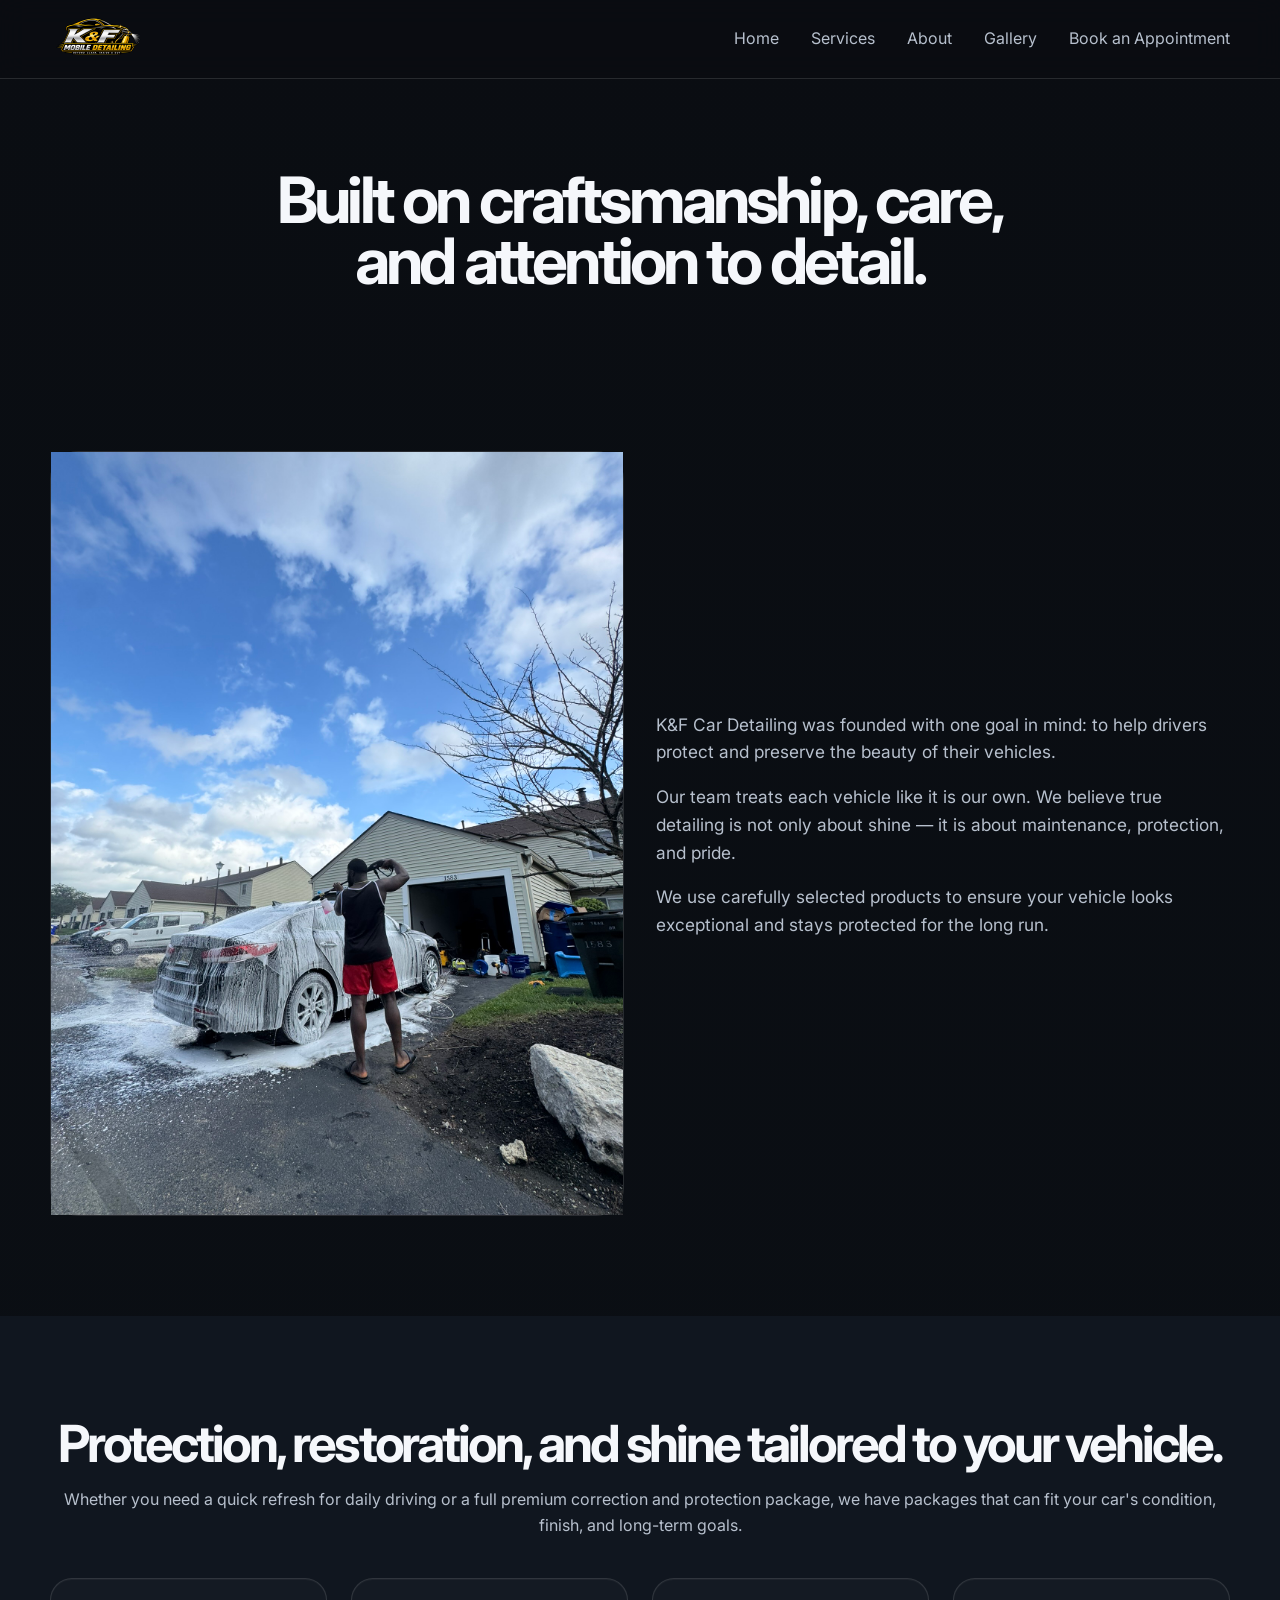
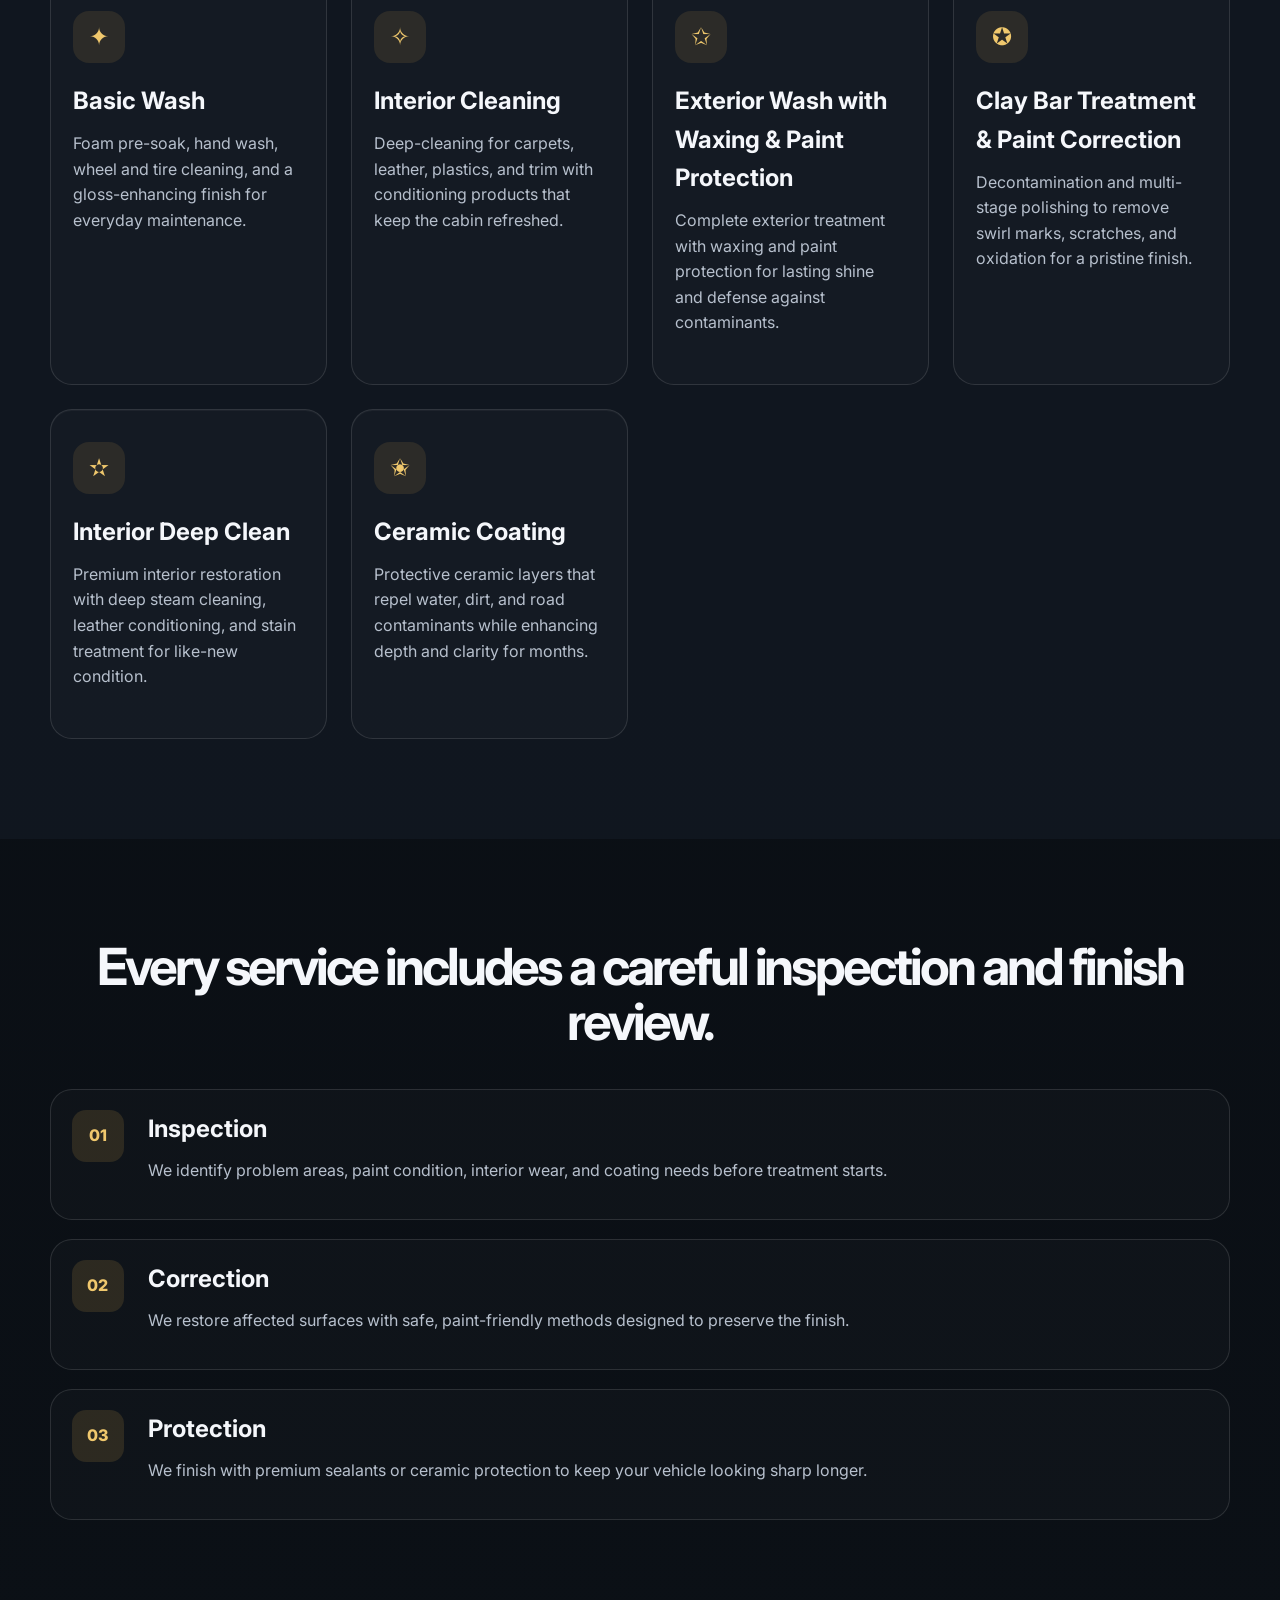
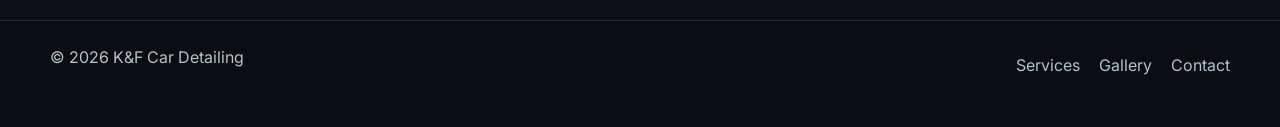
==== about.html @ 4eaa385c "new images" ====
<!DOCTYPE html>
<html lang="en">
  <head>
    <meta charset="UTF-8" />
    <meta name="viewport" content="width=device-width, initial-scale=1.0" />
    <meta name="description" content="Learn more about K&F Car Detailing and our passion for premium vehicle care." />
    <title>About | K&F Car Detailing</title>
    <link rel="preconnect" href="https://fonts.googleapis.com" />
    <link rel="preconnect" href="https://fonts.gstatic.com" crossorigin />
    <link href="https://fonts.googleapis.com/css2?family=Inter:wght@400;500;600;700;800;900&display=swap" rel="stylesheet" />
    <link rel="stylesheet" href="style.css" />
    <link rel="icon" type="image/png" href="images&videos/kflogo.png" />
  </head>
  <body>
    <!--
      ABOUT PAGE: about.html
      -----------------------
      Quick editing guide (for beginners):

      - Header / Brand: update the site name in the header's
        <span class="brand-mark"> and <span class="brand-text"> elements.
      - Navigation links: edit the <nav class="site-nav"> links to change pages.
      - Page hero text: change the eyebrow, <h1>, and any <p> text inside
        the <section class="page-hero"> block.
      - Images: replace the placeholder <div class="placeholder-box"> with
        a real <img src="path/to/file.jpg" alt="...">. Remove the
        placeholder classes if you add an image.
      - Content copy: the main about text is inside the <div class="about-copy">.
      - Footer year: the current year is auto-filled by `script.js`.

      Tips:
      - Class names are the hooks for styling in `style.css`.
      - To change colors, edit the variables at the top of `style.css`.
      - For pricing or contact forms, edit the corresponding pages (index/services/contact).
    -->
    <header class="site-header">
      <div class="container nav-wrap">
        <a href="index.html" class="brand" aria-label="K and F Car Detailing home">
          <img src="images&videos/kflogo.png" alt="K&F Car Detailing logo" />
        </a>

        <button class="nav-toggle" aria-label="Toggle menu" aria-expanded="false">
          <span></span><span></span><span></span>
        </button>

        <nav class="site-nav" aria-label="Main navigation">
          <a href="index.html">Home</a>
          <a href="services.html">Services</a>
          <a href="about.html">About</a>
          <a href="gallery.html">Gallery</a>
          <a href="contact.html">Book an Appointment</a>
        </nav>
      </div>
    </header>

    <main>
      <section class="page-hero">
        <div class="container narrow">
          <h1>Built on craftsmanship, care, and attention to detail.</h1>
        </div>
      </section>

      <section class="section">
        <div class="container about-grid">
          <div>
            <div class="about-image">
              <img src="images&videos/cleaningbackofacar.JPEG" alt="Professional back car cleaning and detailing" />
            </div>
          </div>

          <div class="about-copy">
            <p>
              K&F Car Detailing was founded with one goal in mind: to help drivers protect and preserve the beauty of their vehicles.
            </p>
            <p>
            Our team treats each vehicle like it is our own. We believe true detailing is not only about shine — it is about maintenance, protection, and pride.
            </p>
            <p>
              We use carefully selected products to ensure your vehicle looks exceptional and stays protected for the long run.
            </p>
          </div>
        </div>
      </section>

      <section class="section section-dark">
        <div class="container">
          <div class="section-heading centered">
            <h2>Protection, restoration, and shine tailored to your vehicle.</h2>
            <p class="lead">Whether you need a quick refresh for daily driving or a full premium correction and protection package, we have packages that can fit your car's condition, finish, and long-term goals.</p>
          </div>

          <div class="service-grid">
            <article class="service-card">
              <div class="icon">✦</div>
              <h3>Basic Wash</h3>
              <p>Foam pre-soak, hand wash, wheel and tire cleaning, and a gloss-enhancing finish for everyday maintenance.</p>
            </article>

            <article class="service-card">
              <div class="icon">✧</div>
              <h3>Interior Cleaning</h3>
              <p>Deep-cleaning for carpets, leather, plastics, and trim with conditioning products that keep the cabin refreshed.</p>
            </article>

            <article class="service-card">
              <div class="icon">✩</div>
              <h3>Exterior Wash with Waxing & Paint Protection</h3>
              <p>Complete exterior treatment with waxing and paint protection for lasting shine and defense against contaminants.</p>
            </article>

            <article class="service-card">
              <div class="icon">✪</div>
              <h3>Clay Bar Treatment & Paint Correction</h3>
              <p>Decontamination and multi-stage polishing to remove swirl marks, scratches, and oxidation for a pristine finish.</p>
            </article>

            <article class="service-card">
              <div class="icon">✫</div>
              <h3>Interior Deep Clean</h3>
              <p>Premium interior restoration with deep steam cleaning, leather conditioning, and stain treatment for like-new condition.</p>
            </article>

            <article class="service-card">
              <div class="icon">✬</div>
              <h3>Ceramic Coating</h3>
              <p>Protective ceramic layers that repel water, dirt, and road contaminants while enhancing depth and clarity for months.</p>
            </article>
          </div>
        </div>
      </section>

      <section class="section">
        <div class="container">
          <div class="section-heading centered">
            <h2>Every service includes a careful inspection and finish review.</h2>
          </div>

          <div class="steps">
            <div class="step-item">
              <span>01</span>
              <div>
                <h3>Inspection</h3>
                <p>We identify problem areas, paint condition, interior wear, and coating needs before treatment starts.</p>
              </div>
            </div>

            <div class="step-item">
              <span>02</span>
              <div>
                <h3>Correction</h3>
                <p>We restore affected surfaces with safe, paint-friendly methods designed to preserve the finish.</p>
              </div>
            </div>

            <div class="step-item">
              <span>03</span>
              <div>
                <h3>Protection</h3>
                <p>We finish with premium sealants or ceramic protection to keep your vehicle looking sharp longer.</p>
              </div>
            </div>
          </div>
        </div>
      </section>
    </main>

    <footer class="site-footer">
      <div class="container footer-wrap">
        <p>© <span id="year"></span> K&F Car Detailing</p>
        <div class="footer-links">
          <a href="services.html">Services</a>
          <a href="gallery.html">Gallery</a>
          <a href="contact.html">Contact</a>
        </div>
      </div>
    </footer>

    <script src="script.js"></script>
  </body>
</html>
---- style.css ----
:root {
  --bg: #0a0d12;
  --bg-soft: #111821;
  --panel: #141d29;
  --card: #f4f3ef;
  --card-strong: #ece7df;
  --text: #f5f7fb;
  --muted: #b7c0cd;
  --gold: #d4a64a;
  --gold-soft: #f0c86d;
  --silver: #c0c0c0;
  --silver-soft: #e8e8e8;
  --line: rgba(255, 255, 255, 0.12);
  --shadow: 0 24px 60px rgba(2, 5, 10, 0.35);
  --radius: 22px;
}

/*
  STYLE GUIDE / HOW TO EDIT (for beginners)
  -----------------------------------------
  - Theme colors: change the variables inside :root (e.g. --bg, --text, --gold).
    Editing these will update colors site-wide without touching component rules.
  - Spacing and layout: .container width and .section padding control overall layout.
  - Components: look for classes like .hero, .service-card, .price-card to change
    sizing, spacing, or visual styles for those blocks.
  - Placeholders and images: .placeholder-box and .placeholder-image are temporary
    visuals. Replace with an <img> tag and remove placeholder classes when adding real images.
  - Typography: H1/H2 sizes are set near the top. Change font-family in body to use a different font.
  - Page-load animation: the `main` fade/translate rules are near the bottom. Tweak duration there.

  Tip: prefer changing variables at the top rather than editing many selectors.
*/

* {
  box-sizing: border-box;
}

html {
  scroll-behavior: smooth;
}

body {
  margin: 0;
  font-family: "Inter", sans-serif;
  background: linear-gradient(180deg, #0a0d12 0%, #0b1016 100%);
  color: var(--text);
  line-height: 1.6;
}

a {
  color: inherit;
  text-decoration: none;
}

img {
  display: block;
  max-width: 100%;
}

button,
input,
select,
textarea {
  font: inherit;
}

textarea {
  resize: vertical;
}

.container {
  width: min(1180px, calc(100% - 2rem));
  margin: 0 auto;
}

.section {
  padding: 100px 0;
}

.section-dark {
  background: rgba(17, 24, 33, 0.9);
}

.section-accent {
  background: linear-gradient(180deg, rgba(212, 166, 74, 0.06), rgba(212, 166, 74, 0.12));
}

h1,
h2,
h3,
p {
  margin-top: 0;
}

h1 {
  font-size: clamp(2.8rem, 5vw, 5rem);
  line-height: 0.96;
  letter-spacing: -0.06em;
  margin-bottom: 1.2rem;
}

h2 {
  font-size: clamp(2.1rem, 4vw, 3.2rem);
  line-height: 1.08;
  letter-spacing: -0.06em;
  margin-bottom: 1rem;
}

h3 {
  font-size: 1.5rem;
  margin-bottom: 0.65rem;
}

.lead,
.process-copy p,
.service-card p,
.step-item p,
.testimonial-grid blockquote,
.price-card li,
.contact-form input::placeholder {
  color: var(--muted);
}

.placeholder-box {
  display: flex;
  align-items: center;
  justify-content: center;
  min-height: 220px;
  background: rgba(255, 255, 255, 0.03);
  border: 1px dashed rgba(212, 166, 74, 0.6);
  border-radius: 20px;
  color: var(--gold-soft);
  font-weight: 700;
  letter-spacing: 0.06em;
  text-transform: uppercase;
  text-align: center;
  padding: 1rem;
}

.placeholder-image {
  min-height: 260px;
}

.site-header {
  position: sticky;
  top: 0;
  z-index: 50;
  background: rgba(10, 13, 18, 0.8);
  -webkit-backdrop-filter: blur(14px);
  backdrop-filter: blur(14px);
  border-bottom: 1px solid var(--line);
}

.nav-wrap {
  display: flex;
  align-items: center;
  justify-content: space-between;
  min-height: 78px;
}

.brand {
  display: inline-flex;
  align-items: center;
  gap: 0.8rem;
  font-weight: 800;
  letter-spacing: 0.04em;
}

.brand img {
  height: 64px;
  width: auto;
  display: block;
}

.brand-mark {
  display: inline-flex;
  align-items: center;
  justify-content: center;
  width: 46px;
  height: 46px;
  border-radius: 14px;
  background: linear-gradient(135deg, var(--gold), var(--gold-soft));
  color: #0e1318;
  font-size: 1.15rem;
}

.brand-text {
  font-size: 1rem;
  text-transform: uppercase;
}

.site-nav {
  display: flex;
  align-items: center;
  gap: 2rem;
  color: var(--muted);
}

.site-nav a {
  transition: color 0.2s ease;
}

.site-nav a:hover,
.site-nav a:focus-visible {
  color: var(--text);
}

.nav-toggle {
  display: none;
  background: transparent;
  border: 0;
  padding: 0;
  width: 44px;
  height: 44px;
  cursor: pointer;
}

.nav-toggle span {
  display: block;
  width: 22px;
  height: 2px;
  background: var(--text);
  margin: 5px auto;
  border-radius: 99px;
}

.hero {
  padding: 80px 0 65px;
}

.hero-grid {
  display: grid;
  grid-template-columns: 1.08fr 0.92fr;
  align-items: center;
  gap: 3rem;
}

.hero-copy {
  max-width: 620px;
}

.hero-actions {
  display: flex;
  flex-wrap: wrap;
  gap: 1rem;
  margin: 2rem 0 2.5rem;
}

.btn {
  display: inline-flex;
  align-items: center;
  justify-content: center;
  min-height: 52px;
  padding: 0.9rem 1.4rem;
  border-radius: 14px;
  border: 1px solid transparent;
  font-weight: 700;
  transition: transform 0.2s ease, box-shadow 0.2s ease;
}

.btn:hover,
.btn:focus-visible {
  transform: translateY(-1px);
}

.btn-primary {
  background: linear-gradient(135deg, var(--gold), var(--gold-soft));
  color: #111821;
  box-shadow: 0 16px 28px rgba(212, 166, 74, 0.25);
}

.btn-secondary {
  background: transparent;
  border-color: rgba(255, 255, 255, 0.2);
  color: var(--text);
}

.hero-stats {
  list-style: none;
  padding: 0;
  margin: 0;
  display: flex;
  gap: 2rem;
  flex-wrap: wrap;
}

.hero-stats li {
  display: flex;
  flex-direction: column;
  gap: 0.2rem;
  min-width: 110px;
}

.hero-stats strong {
  font-size: 1.5rem;
  color: var(--text);
}

.hero-stats span {
  color: var(--muted);
  font-size: 0.84rem;
}

.hero-visual {
  position: relative;
  display: grid;
  place-items: center;
}

.image-card {
  position: relative;
  width: min(560px, 100%);
  border-radius: 30px;
  overflow: hidden;
  box-shadow: var(--shadow);
  border: 1px solid rgba(255, 255, 255, 0.12);
}

.image-card img {
  width: 100%;
  height: 700px;
  object-fit: cover;
}

.badge {
  position: absolute;
  display: inline-flex;
  align-items: center;
  justify-content: center;
  padding: 0.7rem 1rem;
  border-radius: 999px;
  background: rgba(10, 13, 18, 0.82);
  border: 1px solid rgba(255, 255, 255, 0.12);
  color: var(--text);
  font-weight: 600;
  -webkit-backdrop-filter: blur(12px);
  backdrop-filter: blur(12px);
}

.badge-top {
  top: 30px;
  right: -12px;
}

.badge-bottom {
  left: -12px;
  bottom: 30px;
}

.brands {
  padding: 16px 0 0;
}

.brand-strip {
  display: grid;
  grid-template-columns: repeat(4, minmax(0, 1fr));
  gap: 1rem;
  border: 1px solid var(--line);
  border-radius: 16px;
  background: rgba(255, 255, 255, 0.02);
  padding: 1rem 1.5rem;
}

.brand-strip span {
  color: var(--muted);
  font-weight: 600;
  text-align: center;
}

.section-heading {
  margin-bottom: 2.5rem;
}

.section-heading.centered {
  text-align: center;
}

.page-hero {
  padding: 90px 0 40px;
  text-align: center;
}

.narrow {
  max-width: 760px;
}

.service-grid {
  display: grid;
  grid-template-columns: repeat(4, minmax(0, 1fr));
  gap: 1.5rem;
}

.service-card {
  padding: 2rem 1.4rem;
  border-radius: var(--radius);
  background: rgba(255, 255, 255, 0.02);
  border: 1px solid var(--line);
  box-shadow: inset 0 1px 0 rgba(255, 255, 255, 0.04);
}

.icon {
  display: inline-flex;
  align-items: center;
  justify-content: center;
  width: 52px;
  height: 52px;
  border-radius: 16px;
  margin-bottom: 1.2rem;
  background: rgba(212, 166, 74, 0.12);
  color: var(--gold-soft);
  font-size: 1.5rem;
}

.process-grid {
  display: grid;
  grid-template-columns: 1fr 1fr;
  gap: 2rem;
  align-items: center;
}

.check-list {
  list-style: none;
  padding: 0;
  margin: 2rem 0 0;
  display: grid;
  gap: 0.9rem;
}

.check-list li {
  position: relative;
  padding-left: 1.8rem;
  color: var(--text);
}

.check-list li::before {
  content: "✓";
  position: absolute;
  left: 0;
  color: var(--gold-soft);
  font-weight: 800;
}

.steps {
  display: grid;
  gap: 1.2rem;
}

.step-item {
  display: grid;
  grid-template-columns: 60px 1fr;
  gap: 1rem;
  padding: 1.2rem 1.3rem;
  border-radius: var(--radius);
  background: rgba(255, 255, 255, 0.02);
  border: 1px solid var(--line);
}

.step-item span {
  display: inline-flex;
  align-items: center;
  justify-content: center;
  width: 52px;
  height: 52px;
  border-radius: 14px;
  background: rgba(212, 166, 74, 0.15);
  color: var(--gold-soft);
  font-weight: 800;
}

.gallery-grid {
  display: grid;
  grid-template-columns: repeat(3, minmax(0, 1fr));
  gap: 1.4rem;
}

.gallery-item {
  margin: 0;
  overflow: hidden;
  border-radius: 20px;
  border: 1px solid var(--line);
  background: #10151d;
}

.gallery-item img {
  width: 100%;
  height: 100%;
  min-height: 240px;
  object-fit: cover;
}

.gallery-item.tall {
  grid-row: span 2;
}

.gallery-item.wide {
  grid-column: span 2;
}

.pricing-grid {
  display: grid;
  grid-template-columns: repeat(3, minmax(0, 1fr));
  gap: 1.5rem;
  margin-bottom: 2rem;
}

.pricing-content h3 {
  text-align: center;
  font-size: 1.8rem;
  margin-bottom: 2rem;
}

.pricing-section-heading {
  margin-top: 3rem;
}

.why-choose {
  margin-top: 3rem;
  text-align: center;
}

.check-list-centered {
  display: flex;
  flex-direction: column;
  gap: 0.5rem;
  align-items: center;
}

.price-card {
  padding: 2rem 1.4rem;
  border-radius: var(--radius);
  background: rgba(13, 17, 23, 0.92);
  border: 1px solid var(--line);
  text-align: center;
}

.price-card.featured {
  background: linear-gradient(180deg, rgba(212, 166, 74, 0.14), rgba(13, 17, 23, 0.96));
  border-color: rgba(212, 166, 74, 0.6);
  transform: translateY(-8px);
}

.package {
  color: var(--gold-soft);
  font-weight: 700;
  text-transform: uppercase;
  letter-spacing: 0.12em;
  font-size: 0.7rem;
}

.best-for {
  color: var(--muted);
  font-size: 0.9rem;
  font-style: italic;
  margin-bottom: 1rem;
}

.price-card h3 {
  font-size: clamp(2.5rem, 4vw, 3.5rem);
  letter-spacing: -0.06em;
  margin-bottom: 1.3rem;
}

.price-card ul {
  list-style: none;
  margin: 0 0 1.5rem;
  padding: 0;
  display: grid;
  gap: 0.75rem;
  color: var(--muted);
}

.testimonial-grid {
  display: grid;
  grid-template-columns: repeat(3, minmax(0, 1fr));
  gap: 1.5rem;
}

.testimonial-grid blockquote {
  margin: 0;
  padding: 1.8rem 1.5rem;
  border-radius: var(--radius);
  background: rgba(255, 255, 255, 0.02);
  border: 1px solid var(--line);
  font-size: 1.05rem;
  line-height: 1.7;
}

.testimonial-grid footer {
  margin-top: 1rem;
  color: var(--text);
  font-weight: 700;
}

.cta-section {
  padding-top: 28px;
}

.cta-box {
  display: flex;
  align-items: center;
  justify-content: space-between;
  gap: 2rem;
  padding: 2.2rem;
  border-radius: 30px;
  background: linear-gradient(135deg, rgba(212, 166, 74, 0.12), rgba(20, 29, 41, 0.9));
  border: 1px solid rgba(212, 166, 74, 0.35);
}

.cta-copy {
  flex: 1;
}

.cta-copy p:last-child {
  margin-bottom: 0;
  color: var(--muted);
}

.contact-form {
  display: flex;
  flex-wrap: wrap;
  gap: 0.8rem;
  width: min(540px, 100%);
}

.contact-form input,
.contact-form select,
.contact-form textarea {
  flex: 1 1 180px;
  min-height: 54px;
  padding: 0.9rem 1rem;
  border: 1px solid rgba(255, 255, 255, 0.14);
  border-radius: 14px;
  background: rgba(4, 8, 12, 0.5);
  color: var(--text);
}

.contact-form textarea {
  min-height: 120px;
  width: 100%;
}

.contact-preference {
  width: 100%;
  margin: 0;
  padding: 0.75rem 0.25rem 0;
  border: 0;
}

.contact-preference legend {
  margin-bottom: 0.5rem;
  font-size: 0.95rem;
  font-weight: 600;
  color: var(--text);
}

.contact-preference label {
  display: inline-flex;
  align-items: center;
  gap: 0.5rem;
  margin-right: 1rem;
  color: var(--muted);
  font-size: 0.95rem;
}

.contact-preference input[type="radio"],
.contact-preference input[type="checkbox"] {
  flex: none;
  width: 1rem;
  height: 1rem;
  margin: 0;
  padding: 0;
  border: 0;
  background: transparent;
  accent-color: var(--gold-soft);
}

.contact-form-full {
  width: 100%;
}

.form-status {
  width: 100%;
  margin: 0.4rem 0 0;
  font-size: 0.92rem;
  color: var(--muted);
}

.form-status-success {
  color: var(--gold-soft);
}

.form-status-error {
  color: #e88a8a;
}

.contact-layout {
  display: grid;
  grid-template-columns: minmax(0, 1.5fr) minmax(260px, 0.9fr);
  gap: 2rem;
  align-items: start;
}

.contact-card,
.info-box {
  padding: 2rem;
  border-radius: var(--radius);
  background: rgba(255, 255, 255, 0.02);
  border: 1px solid var(--line);
}

.contact-info {
  width: 100%;
}

.info-box {
  min-height: 220px;
}

.about-grid {
  display: grid;
  grid-template-columns: 1fr 1fr;
  gap: 2rem;
  align-items: center;
}

.about-image {
  width: 100%;
  min-height: 500px;
  object-fit: cover;
  border-radius: 28px;
  border: 1px solid var(--line);
}

.about-copy {
  font-size: 1.08rem;
  color: var(--muted);
}

.compact-list {
  margin-top: 1rem;
}

.check-list.compact-list li {
  white-space: nowrap;
}

.site-footer {
  padding: 1.5rem 0 2.5rem;
  border-top: 1px solid var(--line);
  background: #0a0d12;
}

/* Page-load animation: simple fade + lift for main content */
main {
  opacity: 0;
  transform: translateY(12px);
  transition: opacity 600ms cubic-bezier(.2,.9,.2,1), transform 600ms cubic-bezier(.2,.9,.2,1);
}

body.page-loaded main {
  opacity: 1;
  transform: none;
}

.footer-wrap {
  display: flex;
  justify-content: space-between;
  align-items: center;
  gap: 1rem;
  flex-wrap: wrap;
  color: var(--muted);
}

.footer-links {
  display: flex;
  gap: 1.2rem;
}

@media (max-width: 980px) {
  .check-list.compact-list li {
    white-space: normal;
  }

  .hero-grid,
  .process-grid,
  .cta-box,
  .pricing-grid,
  .service-grid,
  .testimonial-grid {
    grid-template-columns: 1fr 1fr;
  }

  .hero-grid,
  .process-grid,
  .cta-box {
    display: grid;
  }

  .service-grid,
  .pricing-grid,
  .testimonial-grid {
    display: grid;
  }

  .gallery-grid {
    grid-template-columns: repeat(2, minmax(0, 1fr));
  }

  .cta-box {
    align-items: start;
  }
}

@media (max-width: 760px) {
  .nav-toggle {
    display: block;
  }

  .site-nav {
    position: absolute;
    top: calc(100% + 10px);
    right: 1rem;
    left: 1rem;
    display: flex;
    flex-direction: column;
    align-items: flex-start;
    gap: 1rem;
    padding: 1rem 1.2rem;
    background: rgba(10, 13, 18, 0.96);
    border: 1px solid var(--line);
    border-radius: 18px;
    opacity: 0;
    visibility: hidden;
    pointer-events: none;
    transform: translateX(22px);
    transition: opacity 220ms ease, transform 260ms ease, visibility 220ms ease;
    box-shadow: 0 18px 38px rgba(2, 5, 10, 0.28);
  }

  .site-nav a {
    opacity: 0;
    transform: translateX(18px);
    transition: opacity 220ms ease, transform 260ms ease;
  }

  .site-nav.is-open {
    opacity: 1;
    visibility: visible;
    pointer-events: auto;
    transform: translateX(0);
  }

  .site-nav.is-open a {
    opacity: 1;
    transform: translateX(0);
  }

  .site-nav.is-open a:nth-child(1) { transition-delay: 60ms; }
  .site-nav.is-open a:nth-child(2) { transition-delay: 100ms; }
  .site-nav.is-open a:nth-child(3) { transition-delay: 140ms; }
  .site-nav.is-open a:nth-child(4) { transition-delay: 180ms; }
  .site-nav.is-open a:nth-child(5) { transition-delay: 220ms; }
  .site-nav.is-open a:nth-child(6) { transition-delay: 260ms; }

  .hero,
  .section {
    padding: 80px 0;
  }

  .hero-grid,
  .process-grid,
  .service-grid,
  .pricing-grid,
  .testimonial-grid,
  .brand-strip,
  .gallery-grid,
  .contact-layout,
  .about-grid {
    grid-template-columns: 1fr;
  }

  .hero-actions,
  .footer-wrap,
  .contact-form,
  .cta-box {
    display: flex;
    flex-direction: column;
    align-items: stretch;
  }

  .gallery-item.wide {
    grid-column: auto;
  }

  .image-card.img,
  .placeholder-box {
    min-height: 420px;
  }

  .badge-top {
    right: 18px;
  }

  .badge-bottom {
    left: 18px;
  }

  .cta-box {
    padding: 1.4rem;
  }

  .nav-wrap {
    flex-wrap: wrap;
    gap: 0.8rem;
    padding: 0.8rem 0;
  }
}
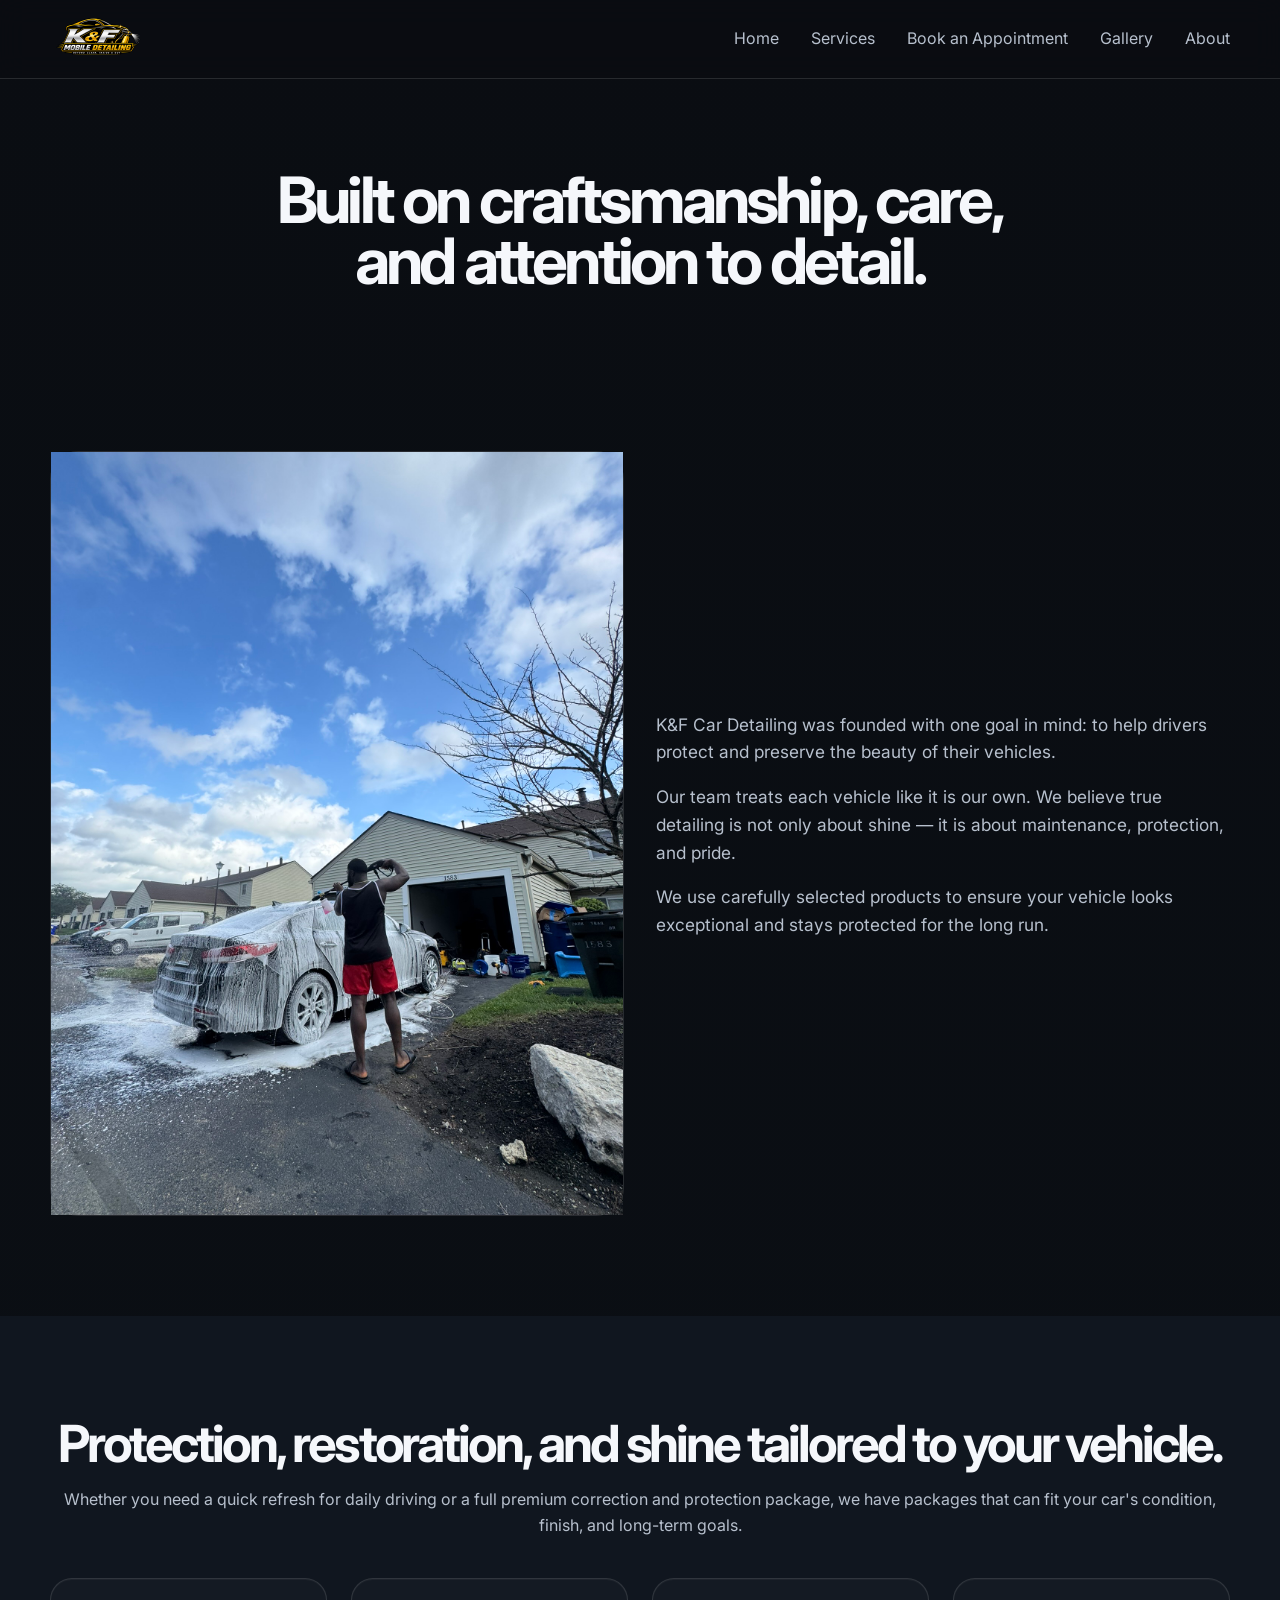
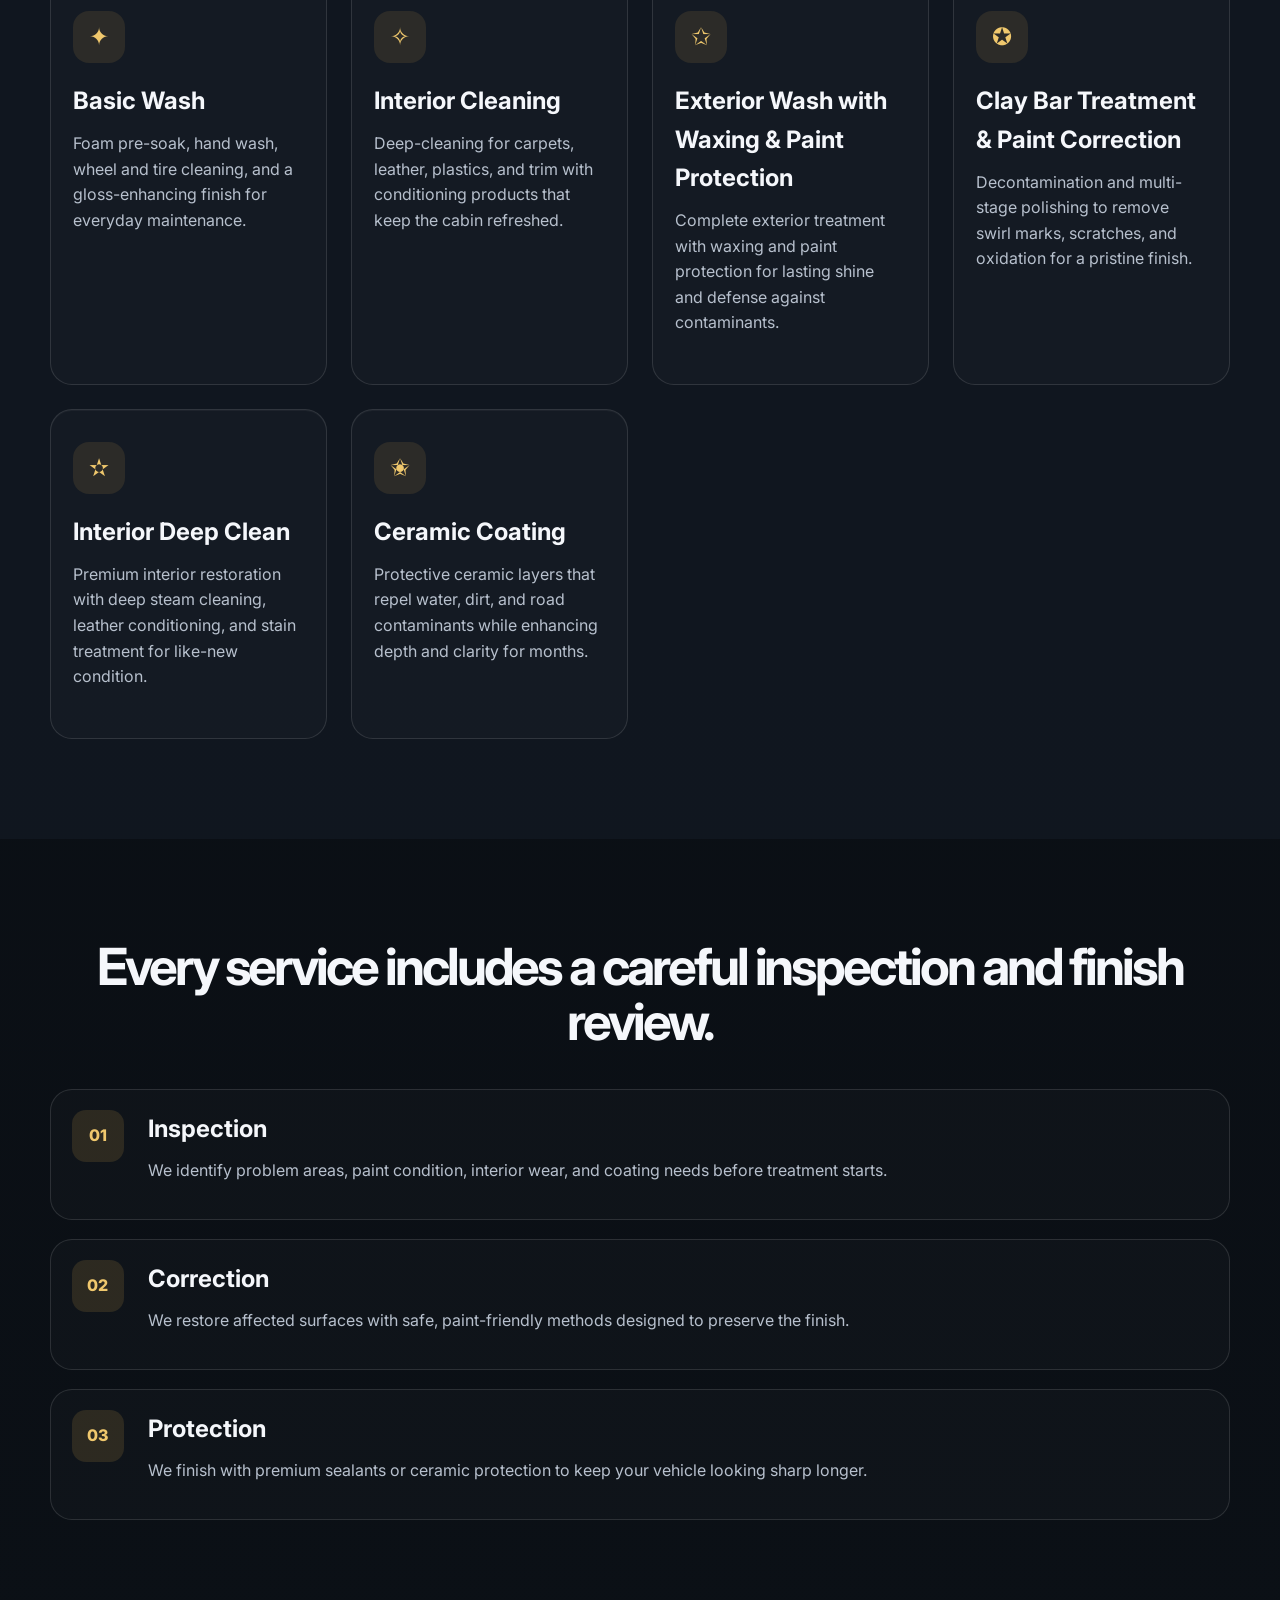
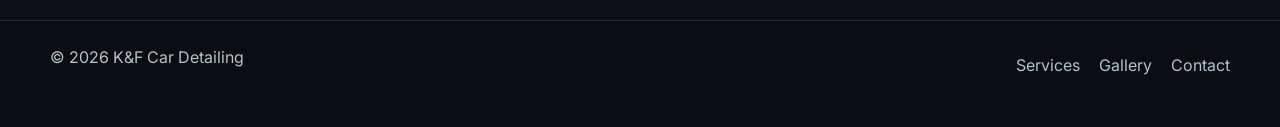
==== commit 1585d0e5: "slideshow" ====
--- a/about.html
+++ b/about.html
@@ -46,9 +46,9 @@
         <nav class="site-nav" aria-label="Main navigation">
           <a href="index.html">Home</a>
           <a href="services.html">Services</a>
+          <a href="contact.html">Book an Appointment</a>
+          <a href="gallery.html">Gallery</a>
           <a href="about.html">About</a>
-          <a href="gallery.html">Gallery</a>
-          <a href="contact.html">Book an Appointment</a>
         </nav>
       </div>
     </header>
--- a/style.css
+++ b/style.css
@@ -396,6 +396,11 @@
   background: rgba(255, 255, 255, 0.02);
   border: 1px solid var(--line);
   box-shadow: inset 0 1px 0 rgba(255, 255, 255, 0.04);
+  transition: transform 0.25s ease;
+}
+
+.service-card:hover {
+  transform: scale(1.06);
 }
 
 .icon {
@@ -467,33 +472,89 @@
   font-weight: 800;
 }
 
-.gallery-grid {
-  display: grid;
-  grid-template-columns: repeat(3, minmax(0, 1fr));
-  gap: 1.4rem;
-}
-
-.gallery-item {
-  margin: 0;
+.slideshow {
+  position: relative;
+  border-radius: 24px;
   overflow: hidden;
-  border-radius: 20px;
   border: 1px solid var(--line);
   background: #10151d;
 }
 
-.gallery-item img {
+.slideshow-track {
+  display: flex;
+  transition: transform 0.5s cubic-bezier(.2,.9,.2,1);
+}
+
+.slide {
+  flex: 0 0 100%;
+  margin: 0;
+}
+
+.slide img {
   width: 100%;
-  height: 100%;
-  min-height: 240px;
+  height: 560px;
   object-fit: cover;
-}
-
-.gallery-item.tall {
-  grid-row: span 2;
-}
-
-.gallery-item.wide {
-  grid-column: span 2;
+  display: block;
+}
+
+.slide-arrow {
+  position: absolute;
+  top: 50%;
+  transform: translateY(-50%);
+  width: 48px;
+  height: 48px;
+  border-radius: 50%;
+  border: 1px solid rgba(255, 255, 255, 0.16);
+  background: rgba(10, 13, 18, 0.6);
+  -webkit-backdrop-filter: blur(8px);
+  backdrop-filter: blur(8px);
+  color: var(--text);
+  font-size: 1.6rem;
+  line-height: 1;
+  cursor: pointer;
+  display: flex;
+  align-items: center;
+  justify-content: center;
+  transition: background 0.2s ease, border-color 0.2s ease;
+}
+
+.slide-arrow:hover,
+.slide-arrow:focus-visible {
+  background: rgba(212, 166, 74, 0.25);
+  border-color: rgba(212, 166, 74, 0.5);
+}
+
+.slide-prev {
+  left: 16px;
+}
+
+.slide-next {
+  right: 16px;
+}
+
+.slide-dots {
+  position: absolute;
+  bottom: 18px;
+  left: 50%;
+  transform: translateX(-50%);
+  display: flex;
+  gap: 0.5rem;
+}
+
+.slide-dot {
+  width: 9px;
+  height: 9px;
+  border-radius: 50%;
+  border: 0;
+  padding: 0;
+  background: rgba(255, 255, 255, 0.35);
+  cursor: pointer;
+  transition: background 0.2s ease, transform 0.2s ease;
+}
+
+.slide-dot.is-active {
+  background: var(--gold-soft);
+  transform: scale(1.3);
 }
 
 .pricing-grid {
@@ -802,8 +863,8 @@
     display: grid;
   }
 
-  .gallery-grid {
-    grid-template-columns: repeat(2, minmax(0, 1fr));
+  .slide img {
+    height: 420px;
   }
 
   .cta-box {
@@ -873,7 +934,6 @@
   .pricing-grid,
   .testimonial-grid,
   .brand-strip,
-  .gallery-grid,
   .contact-layout,
   .about-grid {
     grid-template-columns: 1fr;
@@ -888,8 +948,14 @@
     align-items: stretch;
   }
 
-  .gallery-item.wide {
-    grid-column: auto;
+  .slide img {
+    height: 300px;
+  }
+
+  .slide-arrow {
+    width: 40px;
+    height: 40px;
+    font-size: 1.3rem;
   }
 
   .image-card.img,
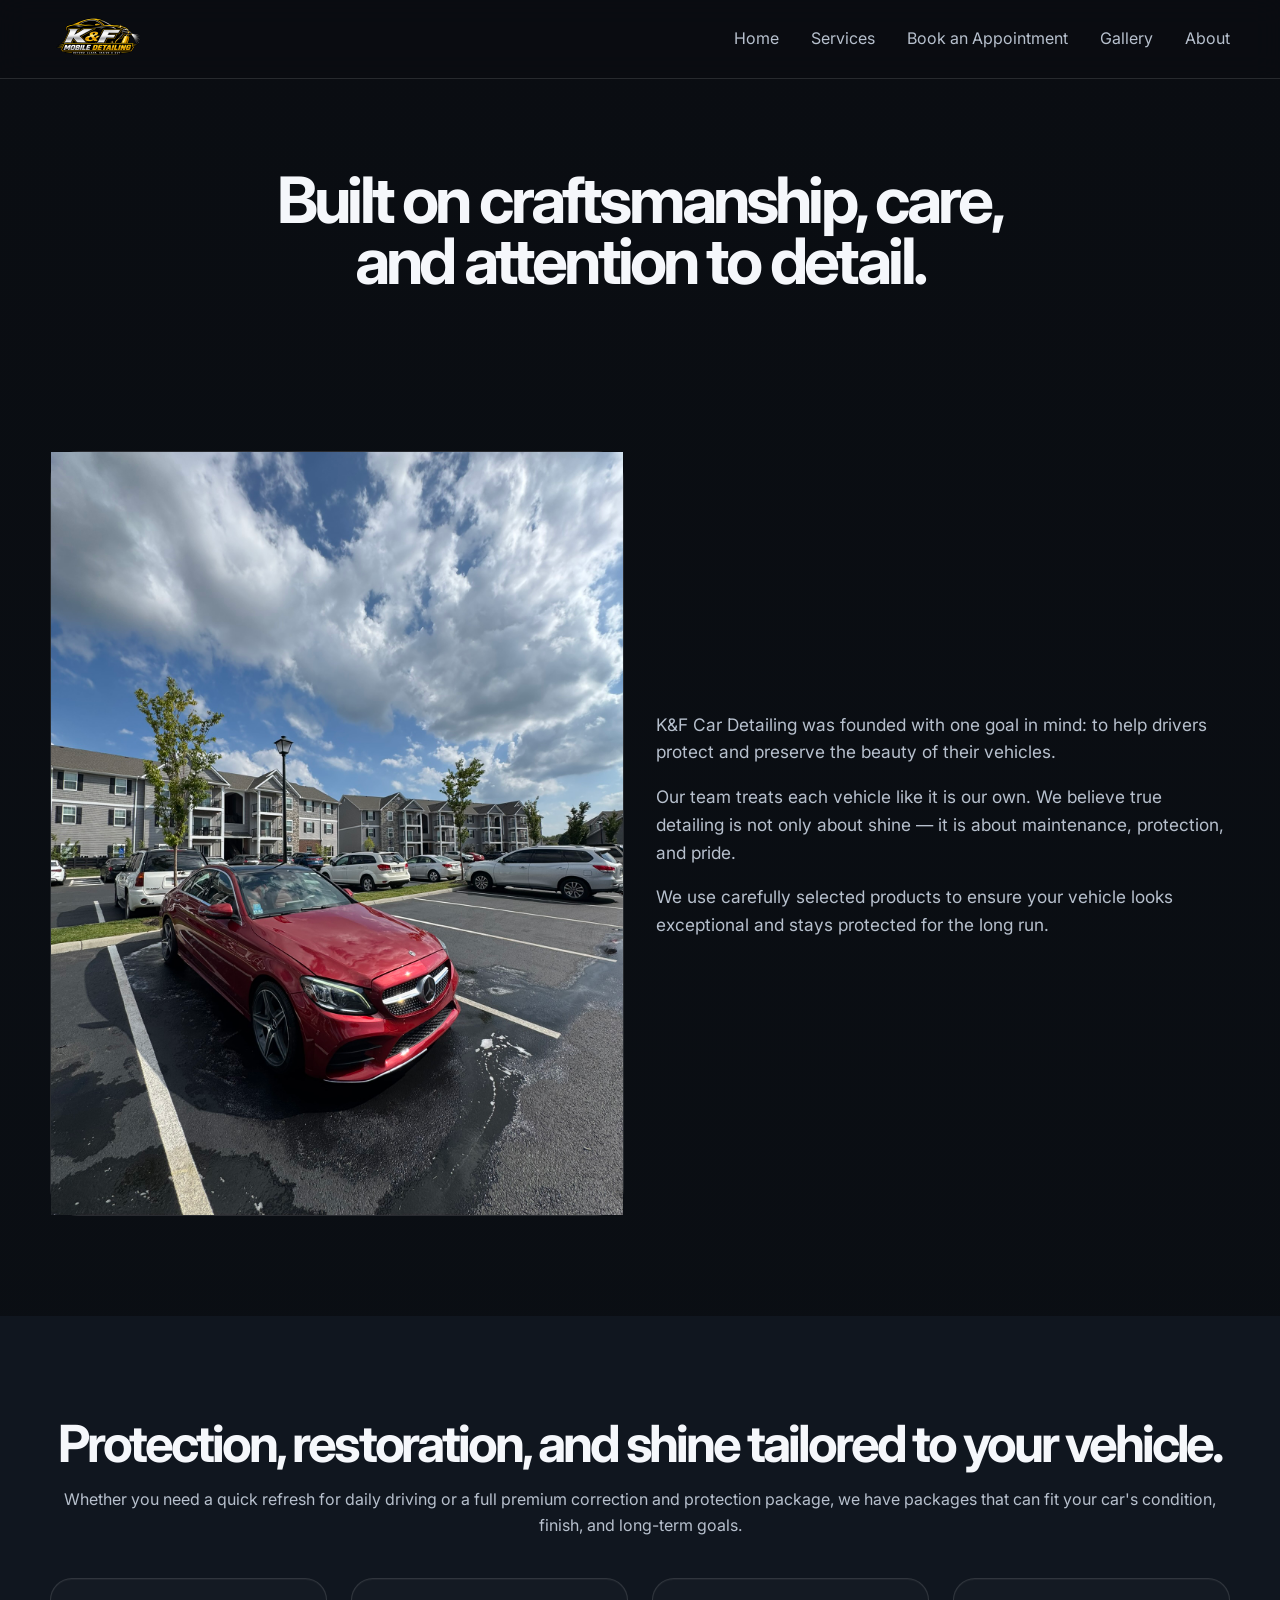
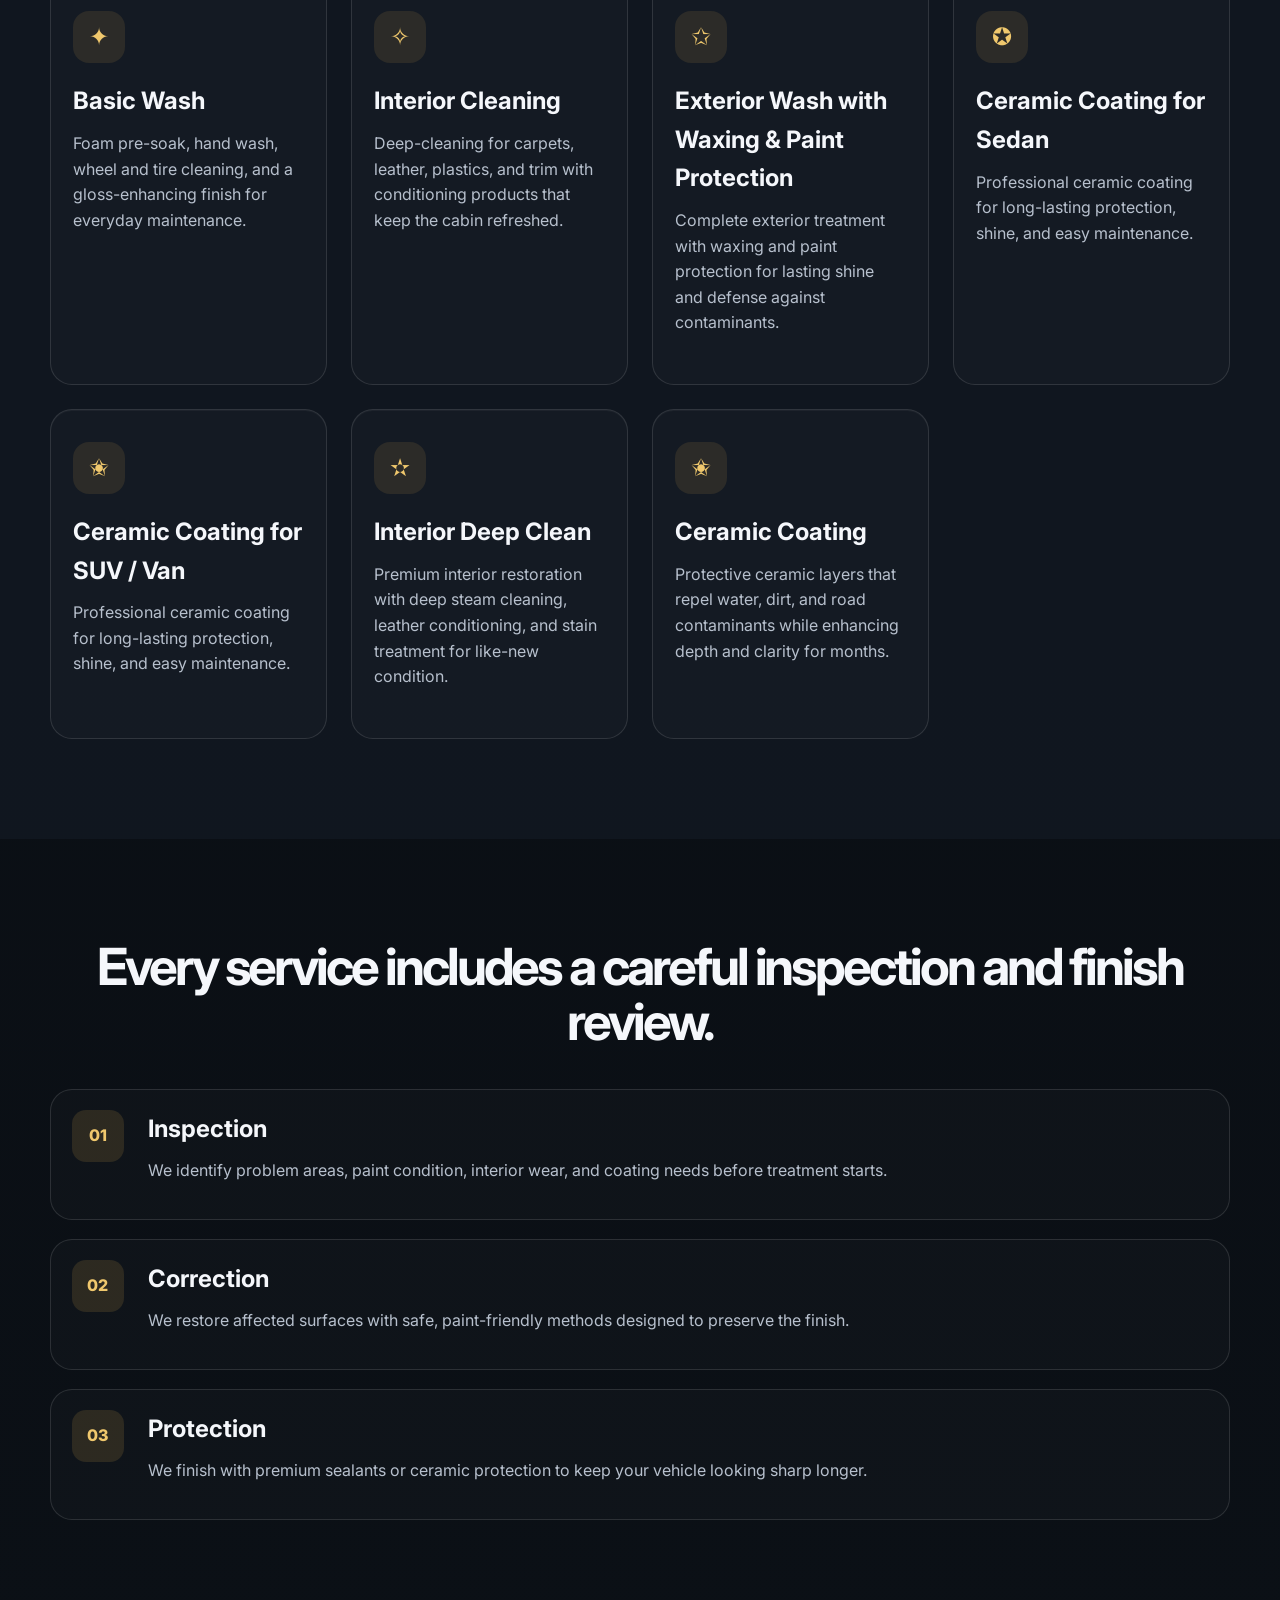
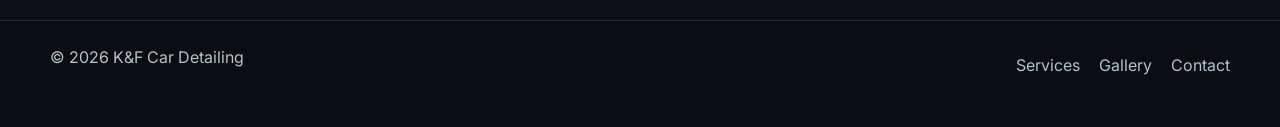
==== commit 54ef4395: "morderate changes" ====
--- a/about.html
+++ b/about.html
@@ -9,7 +9,7 @@
     <link rel="preconnect" href="https://fonts.gstatic.com" crossorigin />
     <link href="https://fonts.googleapis.com/css2?family=Inter:wght@400;500;600;700;800;900&display=swap" rel="stylesheet" />
     <link rel="stylesheet" href="style.css" />
-    <link rel="icon" type="image/png" href="images&videos/kflogo.png" />
+    <link rel="icon" type="image/png" href="images&videos/businessinfo/kflogo.png" /> <!-- ADD ICON -->
   </head>
   <body>
     <!--
@@ -36,7 +36,7 @@
     <header class="site-header">
       <div class="container nav-wrap">
         <a href="index.html" class="brand" aria-label="K and F Car Detailing home">
-          <img src="images&videos/kflogo.png" alt="K&F Car Detailing logo" />
+          <img src="images&videos/businessinfo/kflogo.png" alt="K&F Car Detailing logo" />
         </a>
 
         <button class="nav-toggle" aria-label="Toggle menu" aria-expanded="false">
@@ -64,7 +64,7 @@
         <div class="container about-grid">
           <div>
             <div class="about-image">
-              <img src="images&videos/cleaningbackofacar.JPEG" alt="Professional back car cleaning and detailing" />
+              <img src="images&videos/carsreel/coverimage.JPEG" alt="Cover image of K&F Car Detailing work" loading="lazy" decoding="async" />
             </div>
           </div>
 
@@ -110,8 +110,14 @@
 
             <article class="service-card">
               <div class="icon">✪</div>
-              <h3>Clay Bar Treatment & Paint Correction</h3>
-              <p>Decontamination and multi-stage polishing to remove swirl marks, scratches, and oxidation for a pristine finish.</p>
+              <h3>Ceramic Coating for Sedan</h3>
+              <p>Professional ceramic coating for long-lasting protection, shine, and easy maintenance.</p>
+            </article>
+
+            <article class="service-card">
+              <div class="icon">✬</div>
+              <h3>Ceramic Coating for SUV / Van</h3>
+              <p>Professional ceramic coating for long-lasting protection, shine, and easy maintenance.</p>
             </article>
 
             <article class="service-card">
--- a/style.css
+++ b/style.css
@@ -45,6 +45,7 @@
   background: linear-gradient(180deg, #0a0d12 0%, #0b1016 100%);
   color: var(--text);
   line-height: 1.6;
+  overflow-x: hidden;
 }
 
 a {
@@ -390,6 +391,11 @@
   gap: 1.5rem;
 }
 
+/* Service cards use four columns on large screens. */
+.service-grid-large {
+  grid-template-columns: repeat(4, minmax(0, 1fr));
+}
+
 .service-card {
   padding: 2rem 1.4rem;
   border-radius: var(--radius);
@@ -399,8 +405,10 @@
   transition: transform 0.25s ease;
 }
 
-.service-card:hover {
-  transform: scale(1.06);
+@media (hover: hover) and (pointer: fine) {
+  .service-card:hover {
+    transform: scale(1.06);
+  }
 }
 
 .icon {
@@ -493,8 +501,9 @@
 .slide img {
   width: 100%;
   height: 560px;
-  object-fit: cover;
+  object-fit: contain;
   display: block;
+  background: #10151d;
 }
 
 .slide-arrow {
@@ -542,6 +551,7 @@
 }
 
 .slide-dot {
+  position: relative;
   width: 9px;
   height: 9px;
   border-radius: 50%;
@@ -552,9 +562,86 @@
   transition: background 0.2s ease, transform 0.2s ease;
 }
 
+.slide-dot::before {
+  content: "";
+  position: absolute;
+  inset: -18px;
+}
+
 .slide-dot.is-active {
   background: var(--gold-soft);
   transform: scale(1.3);
+}
+
+.gallery-fullscreen {
+  position: fixed;
+  inset: 0;
+  z-index: 100;
+  display: grid;
+  place-items: center;
+  padding: 1.5rem;
+  background: rgba(7, 10, 14, 0.9);
+}
+
+.gallery-fullscreen-panel {
+  position: relative;
+  width: min(1100px, 100%);
+  max-height: 92vh;
+}
+
+.gallery-fullscreen-panel img {
+  width: 100%;
+  max-height: 92vh;
+  object-fit: contain;
+  border-radius: 18px;
+  background: #0d1218;
+  box-shadow: 0 28px 60px rgba(0, 0, 0, 0.4);
+}
+
+.gallery-fullscreen-close {
+  position: absolute;
+  top: 0.75rem;
+  right: 0.75rem;
+  width: 44px;
+  height: 44px;
+  border: 0;
+  border-radius: 50%;
+  background: rgba(10, 13, 18, 0.8);
+  color: var(--text);
+  font-size: 2rem;
+  line-height: 1;
+  cursor: pointer;
+}
+
+body.gallery-fullscreen-open {
+  overflow: hidden;
+}
+
+.slide img,
+.slide {
+  cursor: pointer;
+}
+
+.slide img:focus-visible {
+  outline: 2px solid var(--gold-soft);
+  outline-offset: 4px;
+}
+
+.mobile-book-cta {
+  position: fixed;
+  right: 1rem;
+  bottom: 1rem;
+  z-index: 40;
+  display: none;
+  align-items: center;
+  justify-content: center;
+  min-height: 52px;
+  padding: 0.8rem 1.2rem;
+  border-radius: 999px;
+  background: linear-gradient(135deg, var(--gold), var(--gold-soft));
+  color: #111821;
+  font-weight: 800;
+  box-shadow: 0 18px 32px rgba(212, 166, 74, 0.25);
 }
 
 .pricing-grid {
@@ -693,6 +780,25 @@
   border-radius: 14px;
   background: rgba(4, 8, 12, 0.5);
   color: var(--text);
+  font-size: 16px;
+}
+
+.contact-form select {
+  -webkit-appearance: none;
+  appearance: none;
+  flex: 1 1 150px;
+  min-height: 44px;
+  padding: 0.55rem 2.2rem 0.55rem 0.85rem;
+  font-size: 0.92rem;
+  background-image: url("data:image/svg+xml,%3Csvg xmlns='http://www.w3.org/2000/svg' viewBox='0 0 20 20' fill='none' stroke='%23f0c86d' stroke-width='2' stroke-linecap='round' stroke-linejoin='round'%3E%3Cpath d='M5 8l5 5 5-5'/%3E%3C/svg%3E");
+  background-repeat: no-repeat;
+  background-position: right 0.8rem center;
+  background-size: 14px;
+}
+
+.contact-form select option {
+  background: #10151d;
+  color: var(--text);
 }
 
 .contact-form textarea {
@@ -867,6 +973,14 @@
     height: 420px;
   }
 
+  .image-card img {
+    height: 460px;
+  }
+
+  .about-image {
+    min-height: 360px;
+  }
+
   .cta-box {
     align-items: start;
   }
@@ -876,6 +990,12 @@
   .nav-toggle {
     display: block;
   }
+
+  @media (max-width: 760px) {
+  .info-box {
+    min-height: 600px;
+  }
+}
 
   .site-nav {
     position: absolute;
@@ -902,6 +1022,8 @@
     opacity: 0;
     transform: translateX(18px);
     transition: opacity 220ms ease, transform 260ms ease;
+    width: 100%;
+    padding: 0.6rem 0;
   }
 
   .site-nav.is-open {
@@ -921,7 +1043,6 @@
   .site-nav.is-open a:nth-child(3) { transition-delay: 140ms; }
   .site-nav.is-open a:nth-child(4) { transition-delay: 180ms; }
   .site-nav.is-open a:nth-child(5) { transition-delay: 220ms; }
-  .site-nav.is-open a:nth-child(6) { transition-delay: 260ms; }
 
   .hero,
   .section {
@@ -952,15 +1073,77 @@
     height: 300px;
   }
 
+  .mobile-book-cta {
+    display: inline-flex;
+  }
+
   .slide-arrow {
     width: 40px;
     height: 40px;
     font-size: 1.3rem;
   }
 
-  .image-card.img,
+  .image-card img {
+    height: 320px;
+  }
+
+  .about-image {
+    min-height: 260px;
+  }
+
+  .brand img {
+    height: 48px;
+  }
+
   .placeholder-box {
     min-height: 420px;
+  }
+
+  .contact-preference label {
+    display: flex;
+    width: 100%;
+    padding: 0.5rem 0;
+    margin-right: 0;
+  }
+
+  .contact-card,
+  .info-box {
+    padding: 1.4rem;
+  }
+
+  .contact-form {
+    gap: 0.65rem;
+  }
+
+  .contact-form input,
+  .contact-form select,
+  .contact-form textarea {
+    min-height: 46px;
+    padding: 0.65rem 0.85rem;
+    border-radius: 12px;
+    font-size: 16px;
+  }
+
+  .contact-form textarea {
+    min-height: 96px;
+  }
+
+  .contact-preference {
+    padding-top: 0.5rem;
+  }
+
+  .contact-preference legend {
+    font-size: 0.88rem;
+    margin-bottom: 0.35rem;
+  }
+
+  .contact-preference label {
+    font-size: 0.88rem;
+  }
+
+  .btn {
+    min-height: 46px;
+    padding: 0.75rem 1.2rem;
   }
 
   .badge-top {
@@ -981,3 +1164,22 @@
     padding: 0.8rem 0;
   }
 }
+
+@media (prefers-reduced-motion: reduce) {
+  html {
+    scroll-behavior: auto;
+  }
+
+  *,
+  *::before,
+  *::after {
+    animation-duration: 0.01ms !important;
+    animation-iteration-count: 1 !important;
+    transition-duration: 0.01ms !important;
+  }
+
+  main {
+    opacity: 1;
+    transform: none;
+  }
+}
